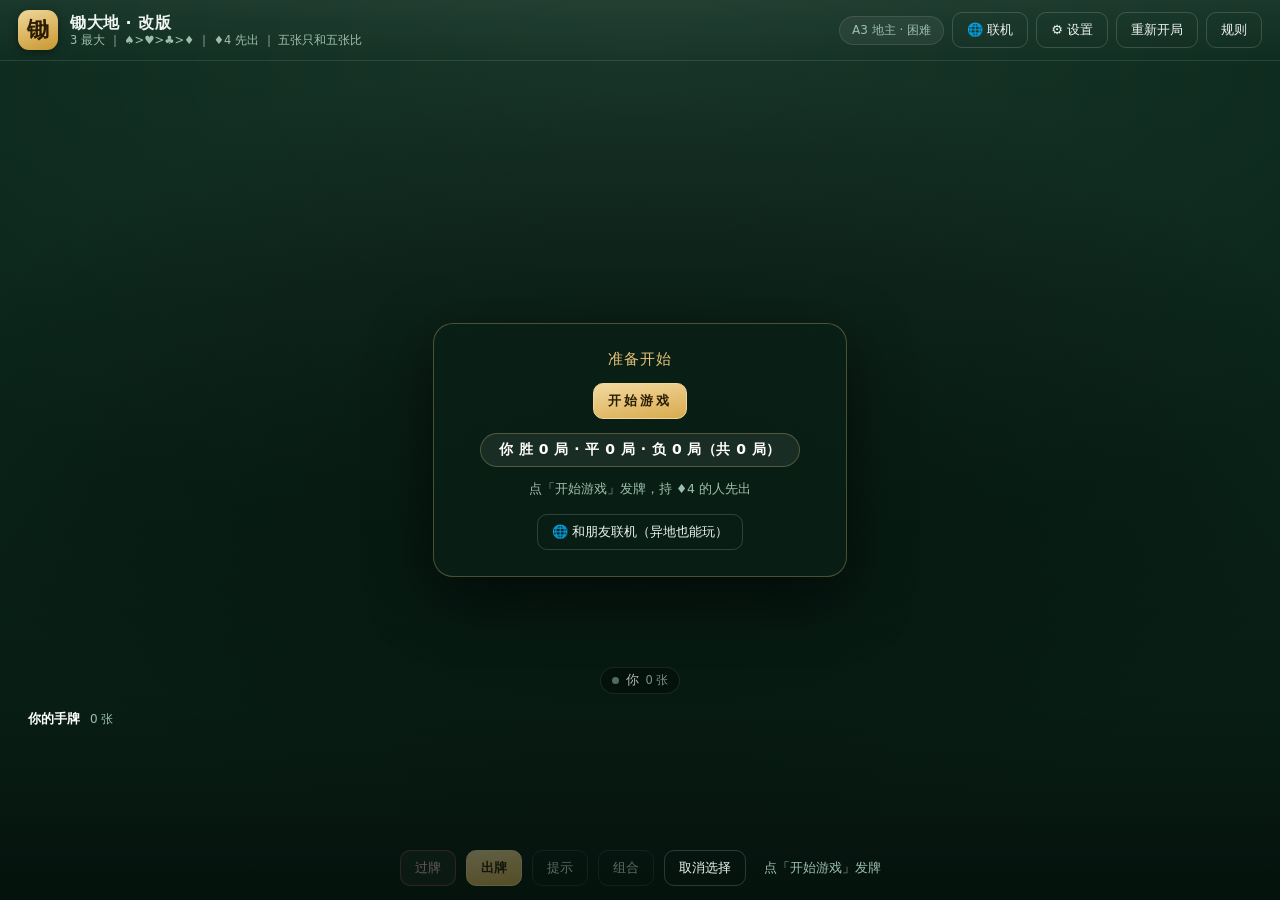
==== index.html @ 9de033ac "﻿Multiplayer: add TURN, honest progress, and real diagnostics Reported: joining fails even on the sa" ====
<!DOCTYPE html>
<html lang="zh-CN">
<head>
<meta charset="utf-8">
<meta name="viewport" content="width=device-width, initial-scale=1, viewport-fit=cover">
<title>锄大地 · 改版（3 最大）</title>
<link rel="stylesheet" href="styles.css?v=12">
</head>
<body>

<div class="app">

  <!-- 顶栏 -->
  <header class="topbar">
    <div class="brand">
      <span class="logo">锄</span>
      <div class="brand-txt">
        <strong>锄大地 · 改版</strong>
        <small>3 最大 ｜ ♠&gt;♥&gt;♣&gt;♦ ｜ ♦4 先出 ｜ 五张只和五张比</small>
      </div>
    </div>

    <div class="topbar-tools">
      <span class="tool-hint" id="setupSummary">4 人 · 普通</span>
      <span class="net-status" id="netStatus" hidden></span>
      <button id="btnNet" class="btn ghost">🌐 联机</button>
      <button id="btnSettings" class="btn ghost">⚙ 设置</button>
      <button id="btnNew" class="btn ghost"
              title="结束当前这局，回到开始界面（再点正中的「开始游戏」才发牌）">重新开局</button>
      <button id="btnRules" class="btn ghost">规则</button>
    </div>
  </header>

  <!-- 牌桌：无边框。对手坐四角，你在下方正中 -->
  <main class="table" id="table">

    <div class="seat-row">
      <!-- 三个对手，用几个显示几个 -->
      <section class="seat" id="seat-tl"></section>
      <section class="seat" id="seat-tr"></section>

      <!-- 中央出牌区 -->
      <div class="center" id="center">
        <div class="center-head">
          <span class="turn-tag" id="turnTag">—</span>
          <span class="round-tag" id="roundTag">第 1 墩</span>
        </div>
        <div class="center-cards" id="centerCards"></div>
        <div class="trick-log" id="trickLog" hidden></div>
      </div>

      <section class="seat" id="seat-bl"></section>
      <section class="seat" id="seat-br"></section>
    </div>

    <!-- 你的座位：下方正中 -->
    <section class="seat seat-me" id="seat-me">
      <div class="pname">
        <span class="dot"></span>
        <span>你</span>
        <span class="pc" id="myCountInline">13 张</span>
      </div>
      <div class="pinfo" id="mySeatInfo"></div>
    </section>

  </main>

  <!-- 我的区域 -->
  <footer class="me">
    <div class="me-head">
      <span class="me-name">你的手牌</span>
      <span class="me-count" id="myCount">13 张</span>
      <span class="badge" id="myBadge" hidden>报牌！</span>
      <span class="spacer"></span>
      <span class="tip" id="tip"></span>
    </div>

    <div class="hand" id="hand"></div>

    <div class="actions">
      <button id="btnPass" class="btn pass">过牌</button>
      <button id="btnPlay" class="btn primary" disabled>出牌</button>
      <button id="btnHint" class="btn ghost">提示</button>
      <button id="btnGroup" class="btn ghost"
              title="捡牌：把选中的牌一起挪到手牌最右边并取消选中（别人出牌时也能用）；没选牌时点一下恢复默认排序">组合</button>
      <button id="btnClear" class="btn ghost">取消选择</button>
      <span class="sel-info" id="selInfo">请选择要出的牌</span>
    </div>
  </footer>

  <!-- 未开局（刚进页面 / 上一局结束后）：正中间的「开始游戏」。
       只有点了它才会发牌 —— 不点就一直停在牌桌上，电脑也不会自己出牌。 -->
  <div class="start-screen" id="startScreen" hidden>
    <div class="start-box">
      <p class="start-title" id="startTitle">准备开始</p>
      <button id="btnStart" class="btn primary start-btn">开始游戏</button>
      <p class="start-record" id="startRecord">你 赢 0 局 · 输 0 局（共 0 局）</p>
      <p class="start-hint" id="startHint">点「开始游戏」发牌，持 ♦4 的人先出</p>
      <button id="btnNetEntry" class="btn ghost net-entry">🌐 和朋友联机（异地也能玩）</button>
    </div>
  </div>

</div>

<!-- 联机浮层：开房 / 加入 / 候场 -->
<div class="overlay" id="lobbyOverlay" hidden>
  <div class="dialog">
    <h2>和朋友联机</h2>
    <p class="lobby-lead">
      不需要服务器：开房的那台设备就是「房主」，其他人通过 WebRTC 直连它。<br>
      <b>不在同一个网络也能玩</b>——各自的手机连一下公共信令服务器完成牵线，
      之后牌局数据就在两台手机之间直接传。同一个 Wi-Fi 下只是更快一点。
    </p>

    <div class="lobby-name-row">
      <span class="lobby-label">你的昵称</span>
      <input id="nickInput" class="nick-input" maxlength="8" autocomplete="off"
             spellcheck="false" placeholder="牌友">
    </div>

    <div class="lobby-cols">
      <div class="lobby-col">
        <h3>开一个房</h3>
        <p class="lobby-note">你来当房主。房主也是玩家，不用额外挂一台设备。</p>
        <button id="btnHost" class="btn primary">开房</button>
      </div>
      <div class="lobby-col">
        <h3>加入房间</h3>
        <p class="lobby-note">输入房主给你的 4 位房间码。</p>
        <div class="lobby-join">
          <input id="joinCode" class="code-input" maxlength="4" inputmode="latin"
                 autocomplete="off" spellcheck="false" placeholder="ABCD">
          <button id="btnJoin" class="btn">加入</button>
        </div>
      </div>
    </div>

    <div class="lobby-room" id="lobbyRoom">
      <div class="lobby-code-row">
        <span class="lobby-label">房间码</span>
        <strong id="lobbyCode">—</strong>
        <button id="btnCopyLink" class="btn ghost small">复制邀请链接</button>
        <button id="btnLeave" class="btn ghost small">离开房间</button>
      </div>
      <input id="lobbyLink" class="link-input" readonly hidden>
      <p class="lobby-note" id="lobbyHint"></p>
      <div class="lobby-players" id="lobbyPlayers"></div>
      <div class="dialog-actions">
        <button id="btnLobbyStart" class="btn primary" hidden>开始游戏</button>
        <button id="btnLobbyClose" class="btn ghost">返回牌桌</button>
      </div>

      <!-- 连不上时的自救区：能看进度、能一键复制诊断发给别人 -->
      <details class="lobby-diag">
        <summary>连不上？看这里</summary>
        <p class="lobby-note">
          如果点了「加入」一直没反应，先看下面这段轨迹最后一行停在哪。
          另外可以打开 <a id="diagLink" href="diag.html" target="_blank">联机自检</a>
          跑一遍，它会检查信令、STUN、TURN 和局域网候选是否正常。
        </p>
        <p class="lobby-note">
          最常见的两种连不上：<br>
          ① <b>路由器开了 AP 隔离</b>（公共 Wi-Fi、酒店、部分 mesh 路由常见）——
             同一个 Wi-Fi 下设备之间也被禁止互通。换个热点或换网络。<br>
          ② <b>网络封了 UDP</b>（校园网 / 公司网）—— 已配 443/TCP 的 TURN 中继兜底，
             但若仍失败，换成手机流量试。
        </p>
        <div class="dialog-actions">
          <button id="btnCopyDiag" class="btn ghost small">复制诊断文本</button>
        </div>
        <pre id="netTraceBox" class="net-trace">（还没有联机记录）</pre>
      </details>
    </div>

    <div class="set-list lobby-config">
      <div class="set-row">
        <div class="set-label">
          <b>游戏人数</b>
          <small>座位数由房主决定。人没坐满时空位交给电脑；
                 3 人局 52 张按 17 张发、余下 1 张随机补给其中一人</small>
        </div>
        <div class="segmented" id="segMode">
          <button class="seg" data-value="3">3 人</button>
          <button class="seg" data-value="4">4 人</button>
        </div>
      </div>
    </div>
  </div>
</div>

<!-- 设置浮层 -->
<div class="overlay" id="settingsOverlay" hidden>
  <div class="dialog">
    <h2>设置</h2>
    <div class="set-list">

      <div class="set-row">
        <div class="set-label">
          <b>游戏人数</b>
          <small>3 人局：52 张按 17 张发，余下 1 张随机补给其中一人（18/17/17）；<br>
                 A3 地主：4 人局，持 ♠A 与 ♠3 者暗中一队（找朋友）</small>
        </div>
        <div class="segmented" id="segPlayers">
          <button class="seg" data-value="3">3 人</button>
          <button class="seg" data-value="4">4 人</button>
          <button class="seg" data-value="a3">A3 地主</button>
        </div>
      </div>

      <div class="set-row">
        <div class="set-label">
          <b>非 A3 打到末游</b>
          <small>仅对 3 人 / 4 人局生效（A3 地主不受影响）。打开后不再「头游即结束」，而是打到你的名次定下来：
                你<b>头游</b>＝胜；你<b>第 2 名</b>＝平局；有<b>两名其他人先出完</b>（你最好只能第 3 名）＝负</small>
        </div>
        <div class="segmented" id="segNonA3ToLast">
          <button class="seg" data-value="off">关</button>
          <button class="seg" data-value="on">开</button>
        </div>
      </div>

      <div class="set-row">
        <div class="set-label">
          <b>电脑难度</b>
          <small>简单=贪心；普通=记牌+手牌结构+该不该压；困难=ISMCTS 搜索（更强但更慢）</small>
        </div>
        <div class="segmented" id="segDifficulty">
          <button class="seg" data-value="easy">简单</button>
          <button class="seg" data-value="normal">普通</button>
          <button class="seg" data-value="hard">困难</button>
        </div>
      </div>

      <div class="set-row">
        <div class="set-label">
          <b>电脑思考速度</b>
          <small>每步目标时长：慢 1200 / 普通 800 / 快 400 ms。先算再补时，算得慢就不再等</small>
        </div>
        <div class="segmented" id="segSpeed">
          <button class="seg" data-value="slow">慢</button>
          <button class="seg" data-value="normal">普通</button>
          <button class="seg" data-value="fast">快</button>
        </div>
      </div>

      <div class="set-row">
        <div class="set-label">
          <b>标注不能出的牌</b>
          <small>默认关闭：手牌不做任何提示。<b>选牌不设限</b>——想出哪几张就选哪几张，
                点「出牌」时才判断合法性，不合法会在底部弹红色警告说明原因。<br>
                打开后，当前不参与任何可出牌型的牌会被灰色蒙层压暗。这只是视觉提示，
                压暗的牌照样能选、能出（牌面本身始终不透明）</small>
        </div>
        <div class="segmented" id="segDimUnplayable">
          <button class="seg" data-value="off">不提示</button>
          <button class="seg" data-value="on">灰显</button>
        </div>
      </div>

      <div class="set-row">
        <div class="set-label">
          <b>音效</b>
          <small>选牌、出牌、轮到你了、报牌、胜负都有提示音。<br>
                音效用 Web Audio 实时合成，不加载任何音频文件</small>
        </div>
        <div class="segmented" id="segSound">
          <button class="seg" data-value="off">关</button>
          <button class="seg" data-value="low">轻</button>
          <button class="seg" data-value="normal">正常</button>
          <button class="seg" data-value="high">响</button>
        </div>
      </div>

    </div>

    <p class="set-note">改动「游戏人数」会结束当前这局并回到开始界面（不自动发牌，要自己点正中的「开始游戏」）；
      「以当前设置重新开局」同理，也是回到开始界面而不是直接开牌。其他设置立即生效，不会中断当前牌局。</p>

    <div class="dialog-actions">
      <button id="btnApplyNew" class="btn ghost">以当前设置重新开局</button>
      <button id="btnCloseSettings" class="btn primary">完成</button>
    </div>
  </div>
</div>

<!-- 结算浮层 -->
<div class="overlay" id="overlay" hidden>
  <div class="dialog">
    <h2 id="resultTitle">本局结束</h2>
    <div id="resultBody" class="result-body"></div>
    <div class="dialog-actions">
      <button id="btnAgain" class="btn primary">回到牌桌</button>
    </div>
  </div>
</div>

<!-- 规则浮层 -->
<div class="overlay" id="rulesOverlay" hidden>
  <div class="dialog wide">
    <h2>改版规则</h2>
    <div class="rules-body">
      <h3>点数大小</h3>
      <p class="rank-line">3 &gt; 2 &gt; A &gt; K &gt; Q &gt; J &gt; 10 &gt; 9 &gt; 8 &gt; 7 &gt; 6 &gt; 5 &gt; 4</p>
      <h3>花色大小</h3>
      <p class="rank-line">♠ 黑桃 &gt; ♥ 红桃 &gt; ♣ 梅花 &gt; ♦ 方块</p>
      <p>点数相同时比花色，所以 <b>♦4 是全场最小的牌</b>。</p>
      <h3>先出</h3>
      <p>持有 <b>♦4</b> 的人先出牌，且<b>本局第一手必须包含 ♦4</b>（可以是单张、对子、三条或五张牌型里带它）。</p>
      <h3>牌型</h3>
      <ul>
        <li><b>单张</b>、<b>对子</b>、<b>三条</b></li>
        <li><b>五张牌型</b>：同花顺 &gt; 四条 &gt; 葫芦 &gt; 同花 &gt; 顺子</li>
        <li>四条指「四张同点 + 任意 1 张」（<b>四带一</b>），共五张；它<b>压得过葫芦</b>（三张同点 + 一对，即<b>三带二</b>），
            四条带哪张脚牌都一样大</li>
        <li><b>只能同张数互比</b>：五张牌型只能和五张比较。<br>
            别人打三张，你不能用「三带二」之类的五张去压；单张、对子、三条也各自只和同张数比。</li>
        <li>五张之中先比牌型级别，级别相同再比牌力；牌力也相同（比如双方都是 5-6-7-8-9）时，<b>比最大牌的花色</b>。</li>
      </ul>
      <h3>顺子</h3>
      <p>按线性序列 <b>2 3 4 5 6 7 8 9 10 J Q K A</b> 取连续五张：</p>
      <ul>
        <li><b>最大顺子：10-J-Q-K-A</b></li>
        <li><b>最小顺子：A-2-3-4-5</b>（特例）</li>
        <li>没有绕圈组合，所以 <code>J-Q-K-A-2</code>、<code>Q-K-A-2-3</code> 都不算顺子</li>
        <li>同花顺同理。</li>
      </ul>
      <h3>出牌流程</h3>
      <p>轮流出牌，压不过或不想出可以过牌。其余三家都过牌后，最后出牌的人重新领出任意牌型。先出完手牌者获胜。</p>
      <p><b>选牌不设限</b>：手牌想出哪几张就选哪几张（暂时出不掉的也能选），
        点 <b>出牌</b> 时才判断合不合法，不合法会在底部弹红色警告说明原因。</p>
      <p>选牌可以<b>单击</b>，也可以<b>按住鼠标左键在牌上划过去</b>一次选一串：
        从没选中的牌开始划 = 划过的全选中；从已选中的牌开始划 = 划过的全取消。</p>
      <h3>捡牌（组合）</h3>
      <p>选中几张牌后点 <b>组合</b>，这几张牌会一起挪到<b>手牌最右边</b>，其余牌保持原来的大小顺序，
        同时<b>自动取消选中</b>（捡过去的牌会自己降下去），方便把打算留着的牌拎出来看。</p>
      <p><b>别人出牌的时候也能选牌、用 组合</b>，只是这期间 出牌 / 过牌 / 提示 是禁用的。</p>
      <p><b>没选牌时点 组合 = 恢复默认排序</b>；开新一局会自动恢复默认排序。</p>
      <h3>战绩（只记输赢局数）</h3>
      <p>经典玩法：每局<b>头游赢 1 局</b>，其余各家各<b>输 1 局</b>；A3 地主按下面规则记<b>胜 / 平 / 负</b>。</p>
      <p>开启设置里的「<b>非 A3 打到末游</b>」后：3 人 / 4 人局不再「头游即结束」，而是接着打到你的名次定下来——你<b>头游</b>＝胜，你<b>第 2 名</b>＝平，其余＝负（已有两名其他人先出完、你最好只能第 3 名时即判负收场）。此设置对 A3 地主无效。</p>
      <h3>A3 地主（找朋友）</h3>
      <ul>
        <li>仅 4 人局。发牌后，持 <b>♠A</b> 与持 <b>♠3</b> 的两人<b>暗中成一队</b>（地主队），另外两家为农民队。</li>
        <li><b>身份保密</b>：开局谁也不知道队友是谁；谁先亮出自己那张（♠A 或 ♠3），全场就知道<b>出牌人是地主队</b>，
            而握着另一张的人自然认出队友；两张都亮出后，地主队就全公开了。</li>
        <li><b>不因「头游」就结束，但胜负一定就收</b>：出完的人按先后排名次；只要<b>前两名同属一队</b>、或<b>独地主本人出完</b>（名次已定），当场结算；否则继续打，直到只剩最后一名（末游）。没打完的按剩余张数从少到多补名次。</li>
        <li>按<b>名次之和</b>判胜负：<b>≤4 胜、=5 平、≥6 负</b>（两队各自看自家两人的名次之和）。</li>
        <li>若 <b>一人独拿 ♠A♠3</b>：他第 1 名胜、第 2 名平、第 3/4 名负，其余三家为反方。</li>
        <li>电脑<b>会配合队友</b>（不顶队友、喂单张、抢回领出权后再喂），且只凭公开信息判断队友，<b>不会偷看</b>身份。</li>
      </ul>
      <p>开始界面（正中的「开始游戏」按钮下面）随时能看到你自己的输赢局数；
        每局结束的结算表只列各家<b>名次 / 剩余张数 / 剩余的具体牌</b>，下面一行是你的累计输赢局数。</p>
      <p>战绩只保存在本次打开页面期间——刷新或关掉页面就重新从 0 开始算。</p>
      <h3>联机（和朋友一起玩）</h3>
      <ul>
        <li>点顶栏或开始界面的 <b>🌐 联机</b>：一个人「开房」拿到 4 位房间码，其他人输房间码加入。</li>
        <li><b>不需要服务器</b>：开房的那台设备既是玩家也是「房主」，其他人通过 WebRTC 直连它。
            <b>异地也能玩</b>，不必在同一个 Wi-Fi 下。</li>
        <li>房主负责发牌、校验每个人的出牌、以及<b>替没坐满的座位打电脑</b>。</li>
        <li><b>看不见别人的牌</b>：服务端只把「你自己的手牌 + 公开信息」发给你。
            就算开浏览器的开发者工具，也只能看到自己那 13 张。</li>
        <li>A3 地主的暗队身份同样保密：谁捏着 ♠A / ♠3，只有亮牌那一刻才会公开。</li>
        <li>房间没坐满也能开：空座位由电脑补上；掉了线的人，房主会先替他打，重连回来接着玩。</li>
        <li>房主把页面关掉，这一局就结束了。</li>
      </ul>
    </div>
    <div class="dialog-actions">
      <button id="btnCloseRules" class="btn primary">知道了</button>
    </div>
  </div>
</div>

<!-- 手机竖屏提示：竖着拿时盖住牌桌，提示横屏（纯 CSS 控制显隐，见 styles.css）。
     能锁方向的浏览器（Android）会显示「全屏并横屏」按钮，一键锁成横屏。 -->
<div id="rotateHint" class="rotate-hint" aria-hidden="true">
  <div class="rotate-box">
    <div class="rotate-icon">📱</div>
    <strong>请横屏使用</strong>
    <span>把手机横过来，牌桌看得更清楚</span>
    <button id="rotateBtn" class="btn primary" hidden>全屏并横屏</button>
  </div>
</div>

<!-- 联机依赖：PeerJS（已 vendor 到本地，不依赖 CDN） -->
<script src="vendor/peerjs.min.js?v=12"></script>

<script src="js/cards.js?v=12"></script>
<script src="js/game.js?v=12"></script>
<script src="js/determinize.js?v=12"></script>
<script src="js/endgame.js?v=12"></script>
<script src="js/mcts.js?v=12"></script>
<script src="js/ai.js?v=12"></script>
<script src="js/sound.js?v=12"></script>
<!-- 联机三层：裁剪视图 → 传输 → 权威房间。必须在 ui.js 之前加载 -->
<script src="js/protocol.js?v=12"></script>
<script src="js/net.js?v=12"></script>
<script src="js/room.js?v=12"></script>
<script src="js/ui.js?v=12"></script>
<script src="js/orientation.js?v=12"></script>
</body>
</html>
---- styles.css ----
/* ============================================================
   锄大地 · 改版（3 最大） —— 样式
   ============================================================ */

:root {
  --felt: #17553a;
  --felt-dark: #0c3323;
  --felt-light: #1e6a49;
  --gold: #e8c37a;
  --ink: #10241c;
  --card-w: 66px;
  --card-h: 94px;
  --radius: 14px;
  --danger: #e05b5b;
  --ok: #47c07a;
}

* { box-sizing: border-box; }

html, body {
  margin: 0;
  height: 100%;
  overflow: hidden;
  font-family: "Segoe UI", "Microsoft YaHei", "PingFang SC", system-ui, sans-serif;
  color: #eef4f0;
  background: #071a12;
  -webkit-font-smoothing: antialiased;
}

.app {
  height: 100%;
  display: grid;
  grid-template-rows: auto minmax(0, 1fr) auto;
  position: relative;      /* 「开始游戏」浮层按整个页面居中 */
  background:
    radial-gradient(120% 90% at 50% 8%, rgba(255, 255, 255, .06), transparent 60%),
    linear-gradient(180deg, #0b2a1d 0%, #071a12 100%);
}

/* ---------------- 未开局：正中的「开始游戏」 ----------------
   刚进页面 / 上一局结束后都会回到这个状态：牌桌清空，
   只有正中间这一个按钮。点了它才发牌，不点就一直等着。 */
.start-screen {
  position: absolute;
  inset: 0;
  z-index: 60;
  display: grid;
  place-items: center;
  pointer-events: none;     /* 只让按钮可点，顶栏按钮照样能按 */
  background: radial-gradient(55% 45% at 50% 50%, rgba(3, 12, 8, .55), rgba(3, 12, 8, .18) 70%, transparent);
}
.start-screen[hidden] { display: none; }
.start-box {
  pointer-events: auto;
  display: flex;
  flex-direction: column;
  align-items: center;
  gap: 14px;
  padding: 26px 46px;
  border-radius: 20px;
  text-align: center;
  background: rgba(9, 33, 23, .78);
  border: 1px solid rgba(232, 195, 122, .3);
  box-shadow: 0 20px 60px rgba(0, 0, 0, .55);
}
.start-title { margin: 0; font-size: 15px; color: var(--gold); letter-spacing: 1px; }
.start-btn {
  font-size: 19px;
  font-weight: 800;
  letter-spacing: 3px;
  padding: 15px 46px;
  border-radius: 14px;
}
.start-hint { margin: 0; font-size: 12.5px; color: #9dbfae; }
/* 按钮下面那行：我的累计输赢局数 */
.start-record {
  margin: 0;
  font-size: 14px;
  font-weight: 700;
  color: #fff;
  letter-spacing: .5px;
  background: rgba(255, 255, 255, .07);
  border: 1px solid rgba(232, 195, 122, .28);
  border-radius: 999px;
  padding: 7px 18px;
}

/* 未开局时中央只留「开始游戏」：轮次标签 / 出牌区 / 说明文字都收起来，
   免得和正中的开始框挤在一起（占位保留，开局时不会跳） */
.center.idle .center-head,
.center.idle .center-cards,
.center.idle .trick-log { visibility: hidden; }

/* ---------------- 顶栏 ---------------- */
.topbar {
  display: flex;
  align-items: center;
  justify-content: space-between;
  gap: 12px;
  padding: 10px 18px;
  background: linear-gradient(180deg, rgba(255, 255, 255, .05), transparent);
  border-bottom: 1px solid rgba(255, 255, 255, .07);
}

.brand { display: flex; align-items: center; gap: 12px; }

.logo {
  width: 40px; height: 40px;
  display: grid; place-items: center;
  border-radius: 11px;
  background: linear-gradient(160deg, #f0d79b, #c9982f);
  color: #2a1c00;
  font-weight: 800;
  font-size: 22px;
  box-shadow: 0 3px 10px rgba(0, 0, 0, .35);
}

.brand-txt { display: flex; flex-direction: column; line-height: 1.25; }
.brand-txt strong { font-size: 16px; letter-spacing: .5px; }
.brand-txt small { color: #9dbfae; font-size: 11.5px; }

.topbar-tools { display: flex; align-items: center; gap: 8px; }

.tool-hint {
  font-size: 12px;
  color: #9dbfae;
  background: rgba(255, 255, 255, .06);
  border: 1px solid rgba(255, 255, 255, .1);
  border-radius: 999px;
  padding: 5px 12px;
  white-space: nowrap;
}

.tool {
  font-size: 12px;
  color: #9dbfae;
  display: flex; align-items: center; gap: 6px;
}

.tool select {
  background: rgba(255, 255, 255, .08);
  color: #eef4f0;
  border: 1px solid rgba(255, 255, 255, .14);
  border-radius: 8px;
  padding: 5px 8px;
  font-size: 12.5px;
  outline: none;
}

.btn {
  border: 1px solid rgba(255, 255, 255, .16);
  background: rgba(255, 255, 255, .07);
  color: #eef4f0;
  border-radius: 10px;
  padding: 8px 14px;
  font-size: 13px;
  cursor: pointer;
  transition: .15s;
  font-family: inherit;
}
.btn:hover:not(:disabled) { background: rgba(255, 255, 255, .14); transform: translateY(-1px); }
.btn:disabled { opacity: .38; cursor: not-allowed; }
.btn.primary {
  background: linear-gradient(170deg, #f3d99f, #d8ab4e);
  border-color: #f0d79b;
  color: #2a1c00;
  font-weight: 700;
}
.btn.pass { border-color: rgba(224, 91, 91, .5); color: #ffc9c9; }
.btn.ghost { background: transparent; }

/* ---------------- 牌桌 ----------------
   没有边框和底色，直接铺在页面渐变上。
   四个角是座位，中央是出牌区，你在下方正中：
      左上       中央出牌区       右上
      左下                      右下
                  你（下方正中）                                              */
.table {
  position: relative;
  margin: 10px 20px 4px;
  display: flex;
  flex-direction: column;
  gap: 6px;
  min-height: 0;
}
.seat-row {
  display: grid;
  grid-template-columns: minmax(150px, 1fr) minmax(0, 1.5fr) minmax(150px, 1fr);
  grid-template-rows: minmax(0, 1fr) minmax(0, 1fr);
  gap: 10px 18px;
  flex: 1;
  min-height: 0;
}

/* ---------------- 座位 ---------------- */
.seat {
  display: flex;
  flex-direction: column;
  gap: 6px;
  min-width: 0;
}
/* 四个角 */
#seat-tl { grid-area: 1 / 1 / 2 / 2; align-items: flex-start; }
#seat-tr { grid-area: 1 / 3 / 2 / 4; align-items: flex-end; }
#seat-bl { grid-area: 2 / 1 / 3 / 2; align-items: flex-start; justify-content: flex-end; }
#seat-br { grid-area: 2 / 3 / 3 / 4; align-items: flex-end; justify-content: flex-end; }
/* 你：桌子下方正中 */
.seat-me {
  align-items: center;
  justify-content: center;
  flex: 0 0 auto;
  padding-bottom: 2px;
}

.pname {
  display: flex; align-items: center; gap: 7px;
  background: rgba(0, 0, 0, .34);
  border: 1px solid rgba(255, 255, 255, .12);
  border-radius: 999px;
  padding: 4px 11px;
  font-size: 12.5px;
  white-space: nowrap;
}
.pname.active {
  border-color: var(--gold);
  box-shadow: 0 0 0 2px rgba(232, 195, 122, .25), 0 0 16px rgba(232, 195, 122, .35);
  background: rgba(232, 195, 122, .16);
}
.pname .pc { color: #9dbfae; font-size: 11.5px; }
.pname .dot { width: 7px; height: 7px; border-radius: 50%; background: #6d8a7c; }
.pname.active .dot { background: var(--ok); box-shadow: 0 0 8px var(--ok); }

.pinfo { font-size: 11px; color: #9dbfae; display: flex; gap: 8px; align-items: center; }
.pinfo .rank1 { color: var(--gold); font-weight: 700; }
/* 过牌时座位上的醒目小标签 */
.passed-badge {
  font-size: 11.5px;
  font-weight: 700;
  color: #f0dcae;
  background: rgba(232, 195, 122, .18);
  border: 1px dashed rgba(232, 195, 122, .6);
  border-radius: 6px;
  padding: 3px 10px;
}

/* 对手出牌 */
.pcards { display: flex; gap: 3px; min-height: 46px; flex-wrap: wrap; }

/* 牌背 */
.back {
  width: 32px; height: 46px;
  border-radius: 5px;
  background:
    repeating-linear-gradient(45deg, #2f5f8a 0 4px, #24486a 4px 8px);
  border: 1.5px solid #cfe0ee;
  box-shadow: 0 2px 6px rgba(0, 0, 0, .4);
  display: grid; place-items: center;
  font-size: 10px;
  color: rgba(255, 255, 255, .5);
}
.pile { display: flex; }
.pile .back { margin-left: -20px; }   /* 牌背按真实张数排，叠得更紧一点 */
.pile .back:first-child { margin-left: 0; }

/* ---------------- 中央出牌区 ---------------- */
.center {
  grid-area: 2 / 2 / 3 / 3;
  display: flex;
  flex-direction: column;
  align-items: center;
  justify-content: center;
  gap: 12px;
  text-align: center;
  min-width: 0;
  padding: 4px;
}

.center-head { display: flex; align-items: center; gap: 10px; }
.turn-tag {
  font-size: 13px;
  padding: 4px 14px;
  border-radius: 999px;
  background: rgba(0, 0, 0, .4);
  border: 1px solid rgba(232, 195, 122, .35);
  color: var(--gold);
}
.round-tag { font-size: 11.5px; color: #9dbfae; }

.center-cards { display: flex; gap: 8px; min-height: calc(var(--card-h) + 6px); align-items: center; justify-content: center; flex-wrap: wrap; }
/* 出牌区（桌面中央打出的牌）：鼠标移上去只把牌向上竖起来一点。
   这里刻意不设 z-index —— 抬起的牌不会盖住右边的牌，
   右边的牌仍然按正常顺序叠在上面。 */
.center-cards .card { transition: transform .13s ease; }
.center-cards .card:hover { transform: translateY(-8px); }
/* 中央「本轮出牌记录」：只留最近一圈（每人各一次），谁出了什么 / 谁过牌做成小标签。
   过牌单独高亮——别人过牌很快时，轮回到你也能一眼看清刚才谁过了。 */
.trick-log { width: 100%; max-width: 560px; }
.trick-log[hidden] { display: none; }
.tl-inner {
  display: flex; flex-wrap: wrap; gap: 5px 6px;
  align-items: center; justify-content: center;
  font-size: 11.5px; line-height: 1.4;
}
.tl-label { color: #7fa793; font-size: 11px; margin-right: 2px; }
.tl-chip {
  display: inline-flex; align-items: center; gap: 4px;
  padding: 2px 8px; border-radius: 999px;
  background: rgba(0, 0, 0, .34);
  border: 1px solid rgba(255, 255, 255, .09);
  color: #cfe3d8; white-space: nowrap;
}
.tl-chip .tl-who { color: #9dbfae; }
.tl-chip .tl-act { font-weight: 700; }
.tl-chip .tl-cards { color: #eef4f1; letter-spacing: .3px; }
/* 过牌：整条高亮，扫一眼就知道谁过了 */
.tl-chip.tl-pass {
  background: rgba(232, 195, 122, .18);
  border-color: rgba(232, 195, 122, .6);
}
.tl-chip.tl-pass .tl-who { color: #f0dcae; }
.tl-chip.tl-pass .tl-act { color: var(--gold); }
/* 最新出现的一条：淡入 + 轻微弹一下 */
.tl-chip.tl-new { animation: tlIn .3s ease both; }
@keyframes tlIn {
  from { opacity: 0; transform: translateY(5px) scale(.95); }
  to { opacity: 1; transform: none; }
}

/* ---------------- 扑克牌 ----------------
   牌面只在左上角一处显示：点数在上、花色在下。
   没有居中水印，也没有右下角旋转角标。 */
.card {
  position: relative;
  width: var(--card-w);
  height: var(--card-h);
  border-radius: 8px;
  background: linear-gradient(170deg, #ffffff, #eef1f4);
  border: 1px solid #c8d0d8;
  box-shadow: 0 3px 10px rgba(0, 0, 0, .35);
  color: #1c2b36;
  display: flex;
  flex-direction: column;
  padding: 4px 5px;
  user-select: none;
  flex: 0 0 auto;
}
.card .corner {
  display: flex;
  flex-direction: column;
  align-items: center;
  align-self: flex-start;
  line-height: 1;
  font-weight: 800;
}
.card .corner .r { font-size: 22px; letter-spacing: -.5px; }
.card .corner .s { font-size: 17px; margin-top: 2px; }
.card.red { color: #c0392b; }
.card.black { color: #1c2b36; }

/* 牌面一律不透明。默认完全不给提示；
   只有设置里打开「标注不能出的牌」时（.dim-on），才给不能出的牌加灰色蒙层 */
.card::before {
  content: '';
  position: absolute;
  inset: 0;
  border-radius: inherit;
  background: transparent;
  pointer-events: none;
  transition: background .12s;
}
.hand.dim-on .card.unplayable::before { background: rgba(28, 43, 54, .22); }
/* 轮到我但没有任何能压过的牌（只能过牌）：整把牌一律压暗，与设置无关 */
.hand.dim-all .card::before { background: rgba(28, 43, 54, .22); }

.card.mini {
  --card-w: 40px; --card-h: 57px;
  border-radius: 6px; padding: 3px 4px;
}
.card.mini .corner .r { font-size: 15px; }
.card.mini .corner .s { font-size: 13px; margin-top: 1px; }

/* 我的手牌 */
.hand {
  display: flex;
  justify-content: center;
  align-items: flex-end;
  min-height: calc(var(--card-h) + 18px);
  padding: 6px 10px 0;
  gap: 0;
  touch-action: none;      /* 手牌区自己处理触摸（划选），不让浏览器滚动/缩放抢走 */
}
.hand .card {
  margin-left: -22px;
  cursor: pointer;
  transition: transform .13s ease, box-shadow .13s ease;
}
.hand .card:first-child { margin-left: 0; }
/* 悬停 / 选中都只把这张牌向上抬起来，一律不动叠放层级。
   手牌是 margin-left:-22px 叠着摆的：谁一旦带上 z-index，就会盖住
   右邻那张牌的牌面（左上角的点数花色）。抬起的牌保持在右邻下面，
   所以永远不会挡住右边的牌。
   .sel（选中）抬得更高 + 金色描边，同样不带 z-index。 */
.hand .card:hover { transform: translateY(-8px); }
.hand .card.sel {
  transform: translateY(-20px);
  box-shadow: 0 0 0 2px var(--gold), 0 10px 22px rgba(0, 0, 0, .45);
}
/* 又悬停又选中时，按选中的高度站住，不要掉回悬停的 8px */
.hand .card.sel:hover { transform: translateY(-20px); }
/* 选中的牌始终清晰 */
.hand .card.sel::before { background: transparent; }

/* ---------------- 我的区域 ---------------- */
.me {
  background: linear-gradient(180deg, transparent, rgba(0, 0, 0, .3));
  padding: 4px 22px 14px;
}
.me-head {
  display: flex; align-items: center; gap: 10px;
  font-size: 13px; color: #cfe3d8;
  padding: 0 6px 2px;
}
.me-name { font-weight: 700; color: #fff; }
.me-count { color: #9dbfae; font-size: 12px; }
.spacer { flex: 1; }
.badge {
  background: var(--danger); color: #fff; font-size: 11px;
  padding: 2px 8px; border-radius: 999px; font-weight: 700;
  animation: pulse 1.1s infinite;
}
@keyframes pulse { 50% { opacity: .55; } }

.tip { font-size: 12.5px; color: var(--gold); text-align: right; }
.tip.err { color: #ff9d9d; }
.tip.ok { color: var(--ok); }

.actions {
  display: flex; align-items: center; justify-content: center;
  gap: 10px; padding-top: 8px;
  flex-wrap: wrap;              /* 按钮变多了，窄屏下允许换行 */
}
.sel-info { font-size: 12.5px; color: #9dbfae; margin-left: 8px; }
.sel-info.err { color: #ff9d9d; }
.sel-info.ok { color: var(--ok); }

/* ---------------- 浮层 ---------------- */
.overlay {
  position: fixed; inset: 0; z-index: 100;
  background: rgba(3, 12, 8, .72);
  backdrop-filter: blur(3px);
  display: grid; place-items: center;
  padding: 20px;
}
.overlay[hidden] { display: none; }

.dialog {
  width: min(560px, 100%);
  max-height: 86vh;
  overflow: auto;
  background: linear-gradient(180deg, #123a29, #0b2519);
  border: 1px solid rgba(232, 195, 122, .35);
  border-radius: 18px;
  box-shadow: 0 24px 70px rgba(0, 0, 0, .6);
  padding: 22px 24px;
}
.dialog.wide { width: min(680px, 100%); }
.dialog h2 { margin: 0 0 14px; font-size: 20px; color: var(--gold); }
.dialog-actions { display: flex; justify-content: flex-end; gap: 10px; margin-top: 18px; }

/* 设置 / 规则面板：内容超出时仍可滚动，但不显示滚动条 */
#settingsOverlay .dialog,
#rulesOverlay .dialog {
  scrollbar-width: none;        /* Firefox */
  -ms-overflow-style: none;     /* 旧版 Edge / IE */
}
#settingsOverlay .dialog::-webkit-scrollbar,
#rulesOverlay .dialog::-webkit-scrollbar { width: 0; height: 0; display: none; }  /* Chrome / Safari / Edge */

.result-body { font-size: 13.5px; }

/* ---------------- 设置面板 ---------------- */
.set-list { display: flex; flex-direction: column; gap: 4px; }

.set-row {
  display: flex;
  align-items: center;
  justify-content: space-between;
  gap: 16px;
  padding: 13px 2px;
  border-bottom: 1px solid rgba(255, 255, 255, .08);
}
.set-row:last-child { border-bottom: none; }

.set-label { display: flex; flex-direction: column; gap: 3px; min-width: 0; }
.set-label b { font-size: 13.5px; color: #fff; font-weight: 600; }
.set-label small { font-size: 11.5px; color: #9dbfae; line-height: 1.5; }

.segmented {
  display: inline-flex;
  flex: 0 0 auto;
  background: rgba(0, 0, 0, .3);
  border: 1px solid rgba(255, 255, 255, .13);
  border-radius: 10px;
  padding: 3px;
  gap: 3px;
}
.seg {
  border: none;
  background: transparent;
  color: #b7d2c4;
  font-family: inherit;
  font-size: 12.5px;
  padding: 7px 15px;
  border-radius: 7px;
  cursor: pointer;
  transition: .14s;
  white-space: nowrap;
}
.seg:hover { color: #fff; background: rgba(255, 255, 255, .07); }
.seg.active {
  background: linear-gradient(170deg, #f3d99f, #d8ab4e);
  color: #2a1c00;
  font-weight: 700;
}

.set-note {
  font-size: 12px;
  color: #9dbfae;
  margin: 14px 0 0;
  line-height: 1.6;
}
.result-table { width: 100%; border-collapse: collapse; margin-top: 6px; }
/* 表头和内容一律左对齐 */
.result-table th, .result-table td { padding: 7px 8px; text-align: left; border-bottom: 1px solid rgba(255, 255, 255, .08); }
.result-table th { color: #9dbfae; font-weight: 500; font-size: 12px; }
.result-table tr.win td { color: var(--gold); font-weight: 700; }
.rest-cards { font-size: 11px; color: #9dbfae; }

.rules-body { font-size: 13.5px; line-height: 1.75; color: #dbe9e1; }
.rules-body h3 { margin: 16px 0 4px; font-size: 14px; color: var(--gold); }
.rules-body p { margin: 4px 0; }
.rules-body ul { margin: 4px 0; padding-left: 20px; }
.rules-body code { background: rgba(255, 255, 255, .09); padding: 1px 6px; border-radius: 5px; font-size: 12.5px; }
.rules-body b { color: #fff; }
.rank-line { color: var(--gold); font-weight: 700; letter-spacing: .3px; }

/* 小屏适配（按视口宽度收窄；与下方横屏矮屏适配叠加时以后者为准） */
@media (max-width: 1080px) {
  :root { --card-w: 56px; --card-h: 80px; }
  .seat-row { grid-template-columns: minmax(110px, 1fr) minmax(0, 1.4fr) minmax(110px, 1fr); gap: 8px 10px; }
  .pile .back { margin-left: -22px; }   /* 屏幕变窄，牌背叠更紧，整手牌也放得下 */
}
@media (max-width: 820px) {
  .table { margin: 6px 8px; }
  .seat-row { grid-template-columns: minmax(80px, 1fr) minmax(0, 1.3fr) minmax(80px, 1fr); }
  .hand .card { margin-left: -28px; }
  .card.mini { --card-w: 30px; --card-h: 43px; }
  /* 牌背改成按真实剩余张数显示，小屏缩小 + 叠更紧，免得占太宽 */
  .back { width: 28px; height: 40px; }
  .pile .back { margin-left: -19px; }
}

/* ============================================================
 * A3 地主（找朋友）：座位上的「地主」标记 + 结算里的队伍信息
 * ============================================================ */
.pinfo .landlord { color: #ffcf5c; font-weight: 700; }
.pinfo .landlord::before { content: "♠"; font-size: 10px; margin-right: 2px; }

.result-table td.team-cell { color: #9dbfae; white-space: nowrap; }
.result-table tr.win td.team-cell { color: var(--gold); font-weight: 700; }

.ll-teams { color: #cfe8dc; font-size: 13px; margin: 8px 0 2px; }

/* ============================================================
 * 手机竖屏：「请横屏」提示层
 * 竖着拿手机时盖住牌桌，提示横屏；横过来自动消失（纯 CSS 控制）。
 * 只对「触摸设备 + 竖屏 + 窄屏」生效，桌面/平板不受影响。
 * ============================================================ */
.rotate-hint {
  display: none;
  position: fixed;
  inset: 0;
  z-index: 9999;
  place-items: center;
  text-align: center;
  padding: 24px;
  color: #eef4f0;
  background: radial-gradient(60% 50% at 50% 45%, #0e3524, #071a12 82%);
}
@media (orientation: portrait) and (pointer: coarse) and (max-width: 900px) {
  .rotate-hint { display: grid; }
}
.rotate-box { display: flex; flex-direction: column; align-items: center; gap: 10px; }
.rotate-box strong { font-size: 20px; letter-spacing: .5px; }
.rotate-box span { color: #9dbfae; font-size: 14px; }
.rotate-icon {
  font-size: 64px;
  line-height: 1;
  transform-origin: 50% 50%;
  animation: rotateHint 1.8s ease-in-out infinite;
}
@keyframes rotateHint {
  0%, 30% { transform: rotate(0deg); }
  70%, 100% { transform: rotate(90deg); }
}
.rotate-box .btn { margin-top: 8px; }

/* ============================================================
 * 手机横屏（又宽又矮，例如 2700×1224 → CSS 约 800×360）
 *
 * 这类屏幕横向很宽、竖向很矮。桌面那套行高会把座位、出牌区压到互相叠压。
 * 这里把所有「竖向尺寸」都改成按视口高度 vh 计算（字号保持 px，保证可读），
 * 横向留白收窄。用 vh 的关键好处：即使手机浏览器对页面做了缩放，
 * vh 会跟着实际视口一起变，布局始终按同比例铺满、不会错位。
 * 只在「横屏 + 宽高比 ≥ 3:2 + 矮视口」生效，桌面/平板不受影响。
 * ============================================================ */
@media (orientation: landscape) and (min-aspect-ratio: 3/2) and (max-height: 560px) {
  :root {
    --card-h: 15vh;
    --card-w: 10.5vh;   /* ≈ 牌高的 0.7，对应 66:94 */
    --radius: 8px;
  }

  /* 顶栏压扁 */
  .topbar { padding: 4px 10px; gap: 8px; }
  .logo { width: 26px; height: 26px; font-size: 15px; border-radius: 8px; }
  .brand { gap: 8px; }
  .brand-txt strong { font-size: 12.5px; }
  .brand-txt small { display: none; }          /* 副标题太占地方 */
  .topbar-tools { gap: 6px; }
  .tool-hint { padding: 3px 9px; font-size: 11px; }
  .btn { padding: 4px 9px; font-size: 12px; border-radius: 8px; }

  /* 牌桌留白收窄 */
  .table { margin: 4px 10px 2px; gap: 4px; }
  .seat-row {
    grid-template-columns: minmax(110px, 1fr) minmax(0, 1.4fr) minmax(110px, 1fr);
    gap: 6px 12px;
  }
  /* 中央出牌区跨两行：竖向可用高度翻倍，内容不再溢出、不再压到下方「你」的座位 */
  #center { grid-area: 1 / 2 / 3 / 3; }

  /* 座位压紧 */
  .seat { gap: 2px; }
  .pname { padding: 1px 8px; font-size: 11px; gap: 5px; }
  .pname .pc { font-size: 10px; }
  .pname .dot { width: 6px; height: 6px; }
  .pinfo { font-size: 10px; gap: 6px; }
  .passed-badge { padding: 1px 7px; font-size: 10px; }
  .pcards { min-height: 5vh; gap: 2px; }
  .back { width: 3.4vh; height: 5vh; }
  .pile .back { margin-left: -2.2vh; }
  .seat-me { padding: 2px 8px 0; }

  /* 牌面字号小一号 */
  .card { padding: 2px 3px; }
  .card .corner .r { font-size: 14px; }
  .card .corner .s { font-size: 11px; margin-top: 0; }
  .card.mini { --card-w: 7vh; --card-h: 10vh; }
  .card.mini .corner .r { font-size: 11px; }
  .card.mini .corner .s { font-size: 9px; }

  /* 中央出牌区 */
  .center { gap: 8px; padding: 3px; }
  .center-head { gap: 8px; }
  .turn-tag { font-size: 11px; padding: 2px 10px; }
  .round-tag { font-size: 10px; }
  .center-cards { gap: 4px; min-height: calc(var(--card-h) + 4px); }
  .tl-inner { font-size: 10px; gap: 2px 5px; }
  .tl-chip { padding: 1px 6px; }
  .tl-label { font-size: 9.5px; }

  /* 底部：手牌 + 按钮 */
  .me { padding: 2px 12px 10px; }
  .me-head { font-size: 11px; padding: 0 4px 1px; }
  /* 手牌单独放大：手指好点；叠得松一点，露出更大可点区域 */
  .hand { min-height: calc(19vh + 6px); padding: 4px 8px 2px; }
  .hand .card { --card-h: 19vh; --card-w: 13.4vh; margin-left: calc(var(--card-w) * -0.30); }
  .hand .card .corner .r { font-size: 17px; }
  .hand .card .corner .s { font-size: 13px; }
  .hand .card:hover { transform: translateY(-6px); }
  .hand .card.sel { transform: translateY(-14px); }
  .hand .card.sel:hover { transform: translateY(-14px); }
  /* 和下方按钮拉开距离 */
  .actions { gap: 8px; padding-top: 14px; }
  .sel-info { font-size: 11px; margin-left: 6px; }
}

/* ============================================================
   联机（WebRTC 直连）—— 大厅、房间码、状态
   ============================================================ */

/* 顶栏的网络状态：平时隐藏，联机时显示房间码和身份 */
.net-status {
  font-size: 12px;
  color: var(--gold);
  background: rgba(232, 195, 122, .12);
  border: 1px solid rgba(232, 195, 122, .3);
  border-radius: 999px;
  padding: 3px 10px;
  white-space: nowrap;
  max-width: 46vw;
  overflow: hidden;
  text-overflow: ellipsis;
}
.net-status[hidden] { display: none; }

/* 开始界面里的联机入口 */
.net-entry { margin-top: 2px; font-size: 13px; }

/* ---------------- 联机浮层 ---------------- */

.lobby-lead {
  margin: 0 0 14px;
  font-size: 13px;
  line-height: 1.6;
  color: #b9cfc4;
}

.lobby-cols {
  display: grid;
  grid-template-columns: 1fr 1fr;
  gap: 12px;
}
@media (max-width: 560px) {
  .lobby-cols { grid-template-columns: 1fr; }
}

.lobby-col {
  background: rgba(255, 255, 255, .04);
  border: 1px solid rgba(255, 255, 255, .08);
  border-radius: 12px;
  padding: 12px 14px;
}
.lobby-col h3 {
  margin: 0 0 6px;
  font-size: 14px;
  color: var(--gold);
  font-weight: 600;
}
.lobby-note {
  margin: 0 0 10px;
  font-size: 12px;
  line-height: 1.55;
  color: #9fb8ac;
}

.lobby-join { display: flex; gap: 8px; }

/* 房间码输入：4 个大写字母，居中等宽，方便照着念 */
.code-input {
  flex: 1;
  min-width: 0;
  font-family: ui-monospace, "SFMono-Regular", Consolas, monospace;
  font-size: 20px;
  letter-spacing: 6px;
  text-align: center;
  text-transform: uppercase;
  padding: 8px 10px;
  border-radius: 10px;
  border: 1px solid rgba(255, 255, 255, .18);
  background: rgba(0, 0, 0, .3);
  color: #fff;
}
.code-input:focus { outline: 2px solid var(--gold); outline-offset: 1px; }

/* ---------------- 房间面板 ---------------- */

.lobby-room {
  margin-top: 14px;
  padding-top: 14px;
  border-top: 1px solid rgba(255, 255, 255, .1);
}

.lobby-code-row {
  display: flex;
  align-items: center;
  gap: 10px;
  flex-wrap: wrap;
}
.lobby-label { font-size: 12px; color: #9fb8ac; }
#lobbyCode {
  font-family: ui-monospace, "SFMono-Regular", Consolas, monospace;
  font-size: 26px;
  letter-spacing: 8px;
  color: var(--gold);
  padding-right: 2px;
}
.btn.small { font-size: 12px; padding: 4px 10px; }

/* 邀请链接：默认收起，点「复制邀请链接」时才需要看到 */
.link-input {
  width: 100%;
  margin-top: 8px;
  font-size: 12px;
  padding: 7px 9px;
  border-radius: 8px;
  border: 1px solid rgba(255, 255, 255, .15);
  background: rgba(0, 0, 0, .3);
  color: #cfe3d8;
}

.lobby-players {
  display: flex;
  flex-direction: column;
  gap: 6px;
  margin: 8px 0 4px;
}
.lobby-row {
  display: grid;
  grid-template-columns: 40px 1fr auto;
  align-items: center;
  gap: 8px;
  padding: 7px 10px;
  border-radius: 9px;
  background: rgba(255, 255, 255, .05);
  font-size: 13px;
}
.lobby-row.empty { background: transparent; border: 1px dashed rgba(255, 255, 255, .12); color: #77918a; }
.lobby-row.off { opacity: .5; }
.lb-seat { font-family: ui-monospace, Consolas, monospace; color: var(--gold); font-size: 12px; }
.lb-tag { font-size: 11px; color: #9fb8ac; }

/* 联机浮层：昵称 + 房间配置 */
.lobby-name-row {
  display: flex;
  align-items: center;
  gap: 10px;
  margin-bottom: 12px;
}
.nick-input {
  width: 130px;
  padding: 6px 10px;
  border-radius: 9px;
  border: 1px solid rgba(255, 255, 255, .18);
  background: rgba(0, 0, 0, .3);
  color: #fff;
  font-size: 13px;
}
.nick-input:focus { outline: 2px solid var(--gold); outline-offset: 1px; }

.lobby-config { margin-top: 14px; padding-top: 6px; border-top: 1px solid rgba(255, 255, 255, .1); }
.lobby-config .set-row { padding: 8px 0; }

/* 联机自救区：进度轨迹 + 诊断 */
.lobby-diag {
  margin-top: 12px;
  border-top: 1px solid rgba(255, 255, 255, .1);
  padding-top: 10px;
}
.lobby-diag > summary {
  cursor: pointer;
  font-size: 13px;
  color: var(--gold);
  padding: 4px 0;
  user-select: none;
}
.lobby-diag a { color: var(--gold); }
.net-trace {
  margin: 8px 0 0;
  padding: 9px 10px;
  border-radius: 9px;
  background: rgba(0, 0, 0, .4);
  font-family: ui-monospace, Consolas, monospace;
  font-size: 11px;
  line-height: 1.55;
  color: #b9cfc4;
  max-height: 190px;
  overflow: auto;
  white-space: pre-wrap;
  word-break: break-all;
}
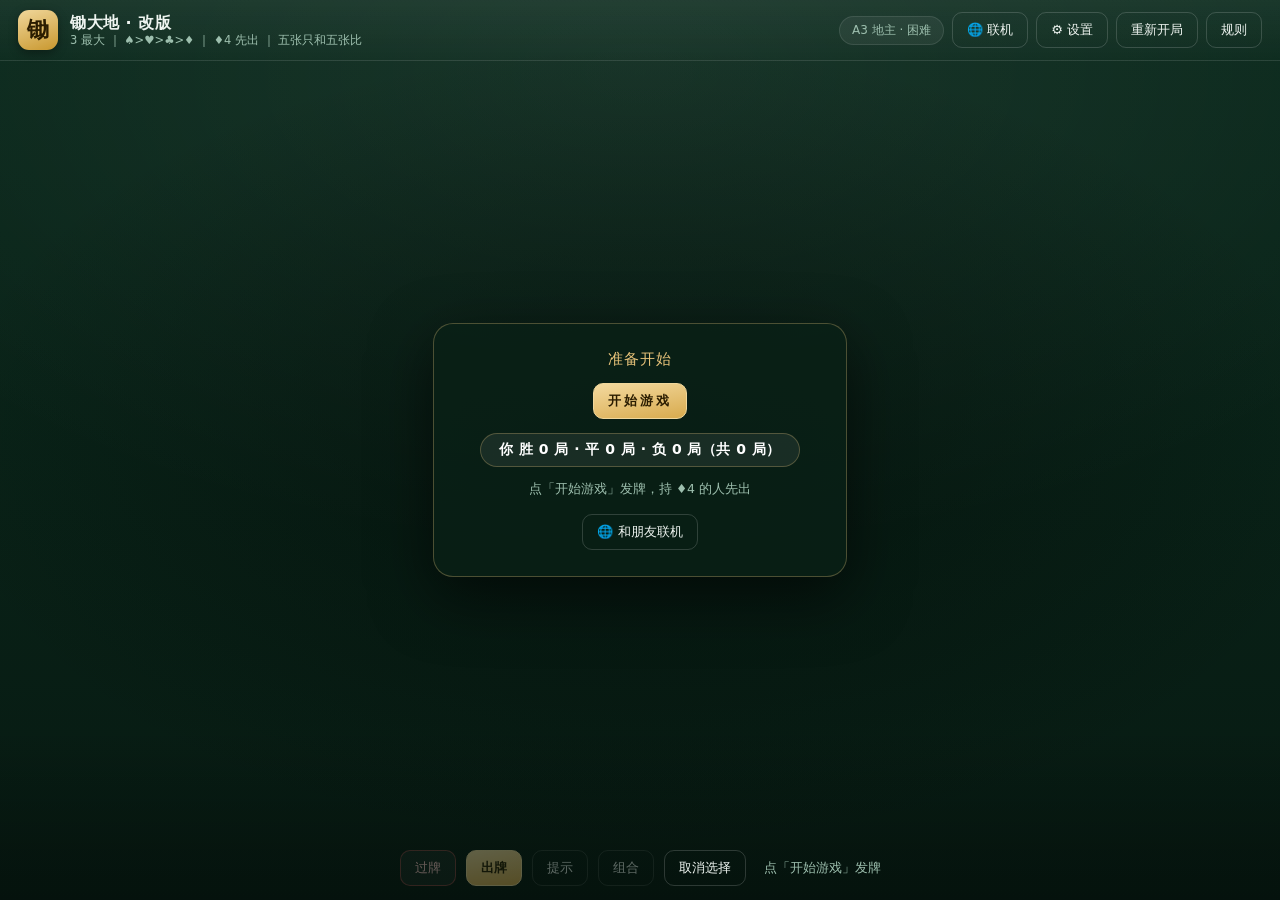
==== commit 49ff445f: "Online: flush compare order, seat/mode controls, non-A3 end rule cards: compare flushes by modified " ====
--- a/index.html
+++ b/index.html
@@ -55,7 +55,7 @@
 
     <!-- 你的座位：下方正中 -->
     <section class="seat seat-me" id="seat-me">
-      <div class="pname">
+      <div class="pname" id="mySeatName">
         <span class="dot"></span>
         <span>你</span>
         <span class="pc" id="myCountInline">13 张</span>
@@ -67,7 +67,7 @@
 
   <!-- 我的区域 -->
   <footer class="me">
-    <div class="me-head">
+    <div class="me-head" id="meHead">
       <span class="me-name">你的手牌</span>
       <span class="me-count" id="myCount">13 张</span>
       <span class="badge" id="myBadge" hidden>报牌！</span>
@@ -96,7 +96,7 @@
       <button id="btnStart" class="btn primary start-btn">开始游戏</button>
       <p class="start-record" id="startRecord">你 赢 0 局 · 输 0 局（共 0 局）</p>
       <p class="start-hint" id="startHint">点「开始游戏」发牌，持 ♦4 的人先出</p>
-      <button id="btnNetEntry" class="btn ghost net-entry">🌐 和朋友联机（异地也能玩）</button>
+      <button id="btnNetEntry" class="btn ghost net-entry">🌐 和朋友联机</button>
     </div>
   </div>
 
@@ -106,11 +106,7 @@
 <div class="overlay" id="lobbyOverlay" hidden>
   <div class="dialog">
     <h2>和朋友联机</h2>
-    <p class="lobby-lead">
-      不需要服务器：开房的那台设备就是「房主」，其他人通过 WebRTC 直连它。<br>
-      <b>不在同一个网络也能玩</b>——各自的手机连一下公共信令服务器完成牵线，
-      之后牌局数据就在两台手机之间直接传。同一个 Wi-Fi 下只是更快一点。
-    </p>
+    <p class="lobby-lead">开房的那台设备就是「房主」，其他人直连它，<b>异地也能玩</b>。</p>
 
     <div class="lobby-name-row">
       <span class="lobby-label">你的昵称</span>
@@ -121,7 +117,7 @@
     <div class="lobby-cols">
       <div class="lobby-col">
         <h3>开一个房</h3>
-        <p class="lobby-note">你来当房主。房主也是玩家，不用额外挂一台设备。</p>
+        <p class="lobby-note">你来当房主，同时也是玩家。</p>
         <button id="btnHost" class="btn primary">开房</button>
       </div>
       <div class="lobby-col">
@@ -154,16 +150,10 @@
       <details class="lobby-diag">
         <summary>连不上？看这里</summary>
         <p class="lobby-note">
-          如果点了「加入」一直没反应，先看下面这段轨迹最后一行停在哪。
-          另外可以打开 <a id="diagLink" href="diag.html" target="_blank">联机自检</a>
-          跑一遍，它会检查信令、STUN、TURN 和局域网候选是否正常。
+          点了「加入」没反应：看下面轨迹最后一行停在哪，或跑一遍 <a id="diagLink" href="diag.html" target="_blank">联机自检</a>。
         </p>
         <p class="lobby-note">
-          最常见的两种连不上：<br>
-          ① <b>路由器开了 AP 隔离</b>（公共 Wi-Fi、酒店、部分 mesh 路由常见）——
-             同一个 Wi-Fi 下设备之间也被禁止互通。换个热点或换网络。<br>
-          ② <b>网络封了 UDP</b>（校园网 / 公司网）—— 已配 443/TCP 的 TURN 中继兜底，
-             但若仍失败，换成手机流量试。
+          常见原因：① <b>路由器开了 AP 隔离</b>——换个热点；② <b>网络封了 UDP</b>——换成手机流量。
         </p>
         <div class="dialog-actions">
           <button id="btnCopyDiag" class="btn ghost small">复制诊断文本</button>
@@ -173,17 +163,18 @@
     </div>
 
     <div class="set-list lobby-config">
-      <div class="set-row">
+      <div class="set-row host-only">
         <div class="set-label">
           <b>游戏人数</b>
-          <small>座位数由房主决定。人没坐满时空位交给电脑；
-                 3 人局 52 张按 17 张发、余下 1 张随机补给其中一人</small>
+          <small>房主决定；空位由电脑补上，人数不能少于已在座的人</small>
         </div>
         <div class="segmented" id="segMode">
           <button class="seg" data-value="3">3 人</button>
           <button class="seg" data-value="4">4 人</button>
         </div>
       </div>
+      <!-- 客户端看到的只读摘要：让每个人都知道这一局按什么规则打 -->
+      <p class="set-note lobby-readonly" id="lobbyReadonly" hidden></p>
     </div>
   </div>
 </div>
@@ -192,13 +183,15 @@
 <div class="overlay" id="settingsOverlay" hidden>
   <div class="dialog">
     <h2>设置</h2>
+    <p class="set-note host-only-note" id="settingsHostNote" hidden>
+      联机时，人数 / 玩法 / 难度 / 速度由房主决定；音效和灰显是你自己的偏好。
+    </p>
     <div class="set-list">
 
-      <div class="set-row">
+      <div class="set-row host-only">
         <div class="set-label">
           <b>游戏人数</b>
-          <small>3 人局：52 张按 17 张发，余下 1 张随机补给其中一人（18/17/17）；<br>
-                 A3 地主：4 人局，持 ♠A 与 ♠3 者暗中一队（找朋友）</small>
+          <small>3 人局 18/17/17；A3 地主：持 ♠A 与 ♠3 的人暗中一队（仅 4 人局）</small>
         </div>
         <div class="segmented" id="segPlayers">
           <button class="seg" data-value="3">3 人</button>
@@ -207,11 +200,10 @@
         </div>
       </div>
 
-      <div class="set-row">
+      <div class="set-row host-only">
         <div class="set-label">
           <b>非 A3 打到末游</b>
-          <small>仅对 3 人 / 4 人局生效（A3 地主不受影响）。打开后不再「头游即结束」，而是打到你的名次定下来：
-                你<b>头游</b>＝胜；你<b>第 2 名</b>＝平局；有<b>两名其他人先出完</b>（你最好只能第 3 名）＝负</small>
+          <small>头游＝胜、第 2 名平、其余负；联机多个真人时，等所有人都打完才收场</small>
         </div>
         <div class="segmented" id="segNonA3ToLast">
           <button class="seg" data-value="off">关</button>
@@ -219,10 +211,10 @@
         </div>
       </div>
 
-      <div class="set-row">
+      <div class="set-row host-only">
         <div class="set-label">
           <b>电脑难度</b>
-          <small>简单=贪心；普通=记牌+手牌结构+该不该压；困难=ISMCTS 搜索（更强但更慢）</small>
+          <small>简单＝贪心；普通＝记牌＋判断；困难＝搜索（更强更慢）</small>
         </div>
         <div class="segmented" id="segDifficulty">
           <button class="seg" data-value="easy">简单</button>
@@ -231,10 +223,10 @@
         </div>
       </div>
 
-      <div class="set-row">
+      <div class="set-row host-only">
         <div class="set-label">
           <b>电脑思考速度</b>
-          <small>每步目标时长：慢 1200 / 普通 800 / 快 400 ms。先算再补时，算得慢就不再等</small>
+          <small>每步思考时长：慢 / 普通 / 快</small>
         </div>
         <div class="segmented" id="segSpeed">
           <button class="seg" data-value="slow">慢</button>
@@ -246,10 +238,7 @@
       <div class="set-row">
         <div class="set-label">
           <b>标注不能出的牌</b>
-          <small>默认关闭：手牌不做任何提示。<b>选牌不设限</b>——想出哪几张就选哪几张，
-                点「出牌」时才判断合法性，不合法会在底部弹红色警告说明原因。<br>
-                打开后，当前不参与任何可出牌型的牌会被灰色蒙层压暗。这只是视觉提示，
-                压暗的牌照样能选、能出（牌面本身始终不透明）</small>
+          <small>打开后，当前出不掉的牌会灰色压暗（只是视觉提示，照样能选能出）</small>
         </div>
         <div class="segmented" id="segDimUnplayable">
           <button class="seg" data-value="off">不提示</button>
@@ -260,8 +249,7 @@
       <div class="set-row">
         <div class="set-label">
           <b>音效</b>
-          <small>选牌、出牌、轮到你了、报牌、胜负都有提示音。<br>
-                音效用 Web Audio 实时合成，不加载任何音频文件</small>
+          <small>选牌、出牌、轮到你、报牌、胜负的提示音</small>
         </div>
         <div class="segmented" id="segSound">
           <button class="seg" data-value="off">关</button>
@@ -273,8 +261,7 @@
 
     </div>
 
-    <p class="set-note">改动「游戏人数」会结束当前这局并回到开始界面（不自动发牌，要自己点正中的「开始游戏」）；
-      「以当前设置重新开局」同理，也是回到开始界面而不是直接开牌。其他设置立即生效，不会中断当前牌局。</p>
+    <p class="set-note">改动人数会结束当前局并回到开始界面；其他设置立即生效。</p>
 
     <div class="dialog-actions">
       <button id="btnApplyNew" class="btn ghost">以当前设置重新开局</button>
@@ -305,39 +292,32 @@
       <p class="rank-line">♠ 黑桃 &gt; ♥ 红桃 &gt; ♣ 梅花 &gt; ♦ 方块</p>
       <p>点数相同时比花色，所以 <b>♦4 是全场最小的牌</b>。</p>
       <h3>先出</h3>
-      <p>持有 <b>♦4</b> 的人先出牌，且<b>本局第一手必须包含 ♦4</b>（可以是单张、对子、三条或五张牌型里带它）。</p>
+      <p>持有 <b>♦4</b> 的人先出，且<b>第一手必须包含 ♦4</b>（单张 / 对子 / 三条 / 五张牌型均可）。</p>
       <h3>牌型</h3>
       <ul>
         <li><b>单张</b>、<b>对子</b>、<b>三条</b></li>
         <li><b>五张牌型</b>：同花顺 &gt; 四条 &gt; 葫芦 &gt; 同花 &gt; 顺子</li>
-        <li>四条指「四张同点 + 任意 1 张」（<b>四带一</b>），共五张；它<b>压得过葫芦</b>（三张同点 + 一对，即<b>三带二</b>），
-            四条带哪张脚牌都一样大</li>
-        <li><b>只能同张数互比</b>：五张牌型只能和五张比较。<br>
-            别人打三张，你不能用「三带二」之类的五张去压；单张、对子、三条也各自只和同张数比。</li>
-        <li>五张之中先比牌型级别，级别相同再比牌力；牌力也相同（比如双方都是 5-6-7-8-9）时，<b>比最大牌的花色</b>。</li>
+        <li>四条＝四张同点＋任意 1 张，压得过葫芦（三张同点＋一对）；脚牌不影响大小</li>
+        <li><b>只能同张数互比</b>：五张只和五张比，单张 / 对子 / 三条各自只和同张数比</li>
+        <li>五张先比级别，再比牌力；都相同（如都是 5-6-7-8-9）时<b>比最大牌的花色</b></li>
       </ul>
       <h3>顺子</h3>
       <p>按线性序列 <b>2 3 4 5 6 7 8 9 10 J Q K A</b> 取连续五张：</p>
       <ul>
         <li><b>最大顺子：10-J-Q-K-A</b></li>
         <li><b>最小顺子：A-2-3-4-5</b>（特例）</li>
-        <li>没有绕圈组合，所以 <code>J-Q-K-A-2</code>、<code>Q-K-A-2-3</code> 都不算顺子</li>
+        <li>无绕圈组合（<code>J-Q-K-A-2</code>、<code>Q-K-A-2-3</code> 不算顺子）</li>
         <li>同花顺同理。</li>
       </ul>
       <h3>出牌流程</h3>
-      <p>轮流出牌，压不过或不想出可以过牌。其余三家都过牌后，最后出牌的人重新领出任意牌型。先出完手牌者获胜。</p>
-      <p><b>选牌不设限</b>：手牌想出哪几张就选哪几张（暂时出不掉的也能选），
-        点 <b>出牌</b> 时才判断合不合法，不合法会在底部弹红色警告说明原因。</p>
-      <p>选牌可以<b>单击</b>，也可以<b>按住鼠标左键在牌上划过去</b>一次选一串：
-        从没选中的牌开始划 = 划过的全选中；从已选中的牌开始划 = 划过的全取消。</p>
+      <p>轮流出牌，压不过或不想出可过牌；其余三家都过牌后，最后出牌者重新领出。先出完手牌者获胜。</p>
+      <p>选牌不设限，点 <b>出牌</b> 时才判合法性（不合法会在底部弹红色提示）。可<b>单击</b>选单张，
+        也可<b>按住左键划过一串</b>牌批量选 / 取消。</p>
       <h3>捡牌（组合）</h3>
-      <p>选中几张牌后点 <b>组合</b>，这几张牌会一起挪到<b>手牌最右边</b>，其余牌保持原来的大小顺序，
-        同时<b>自动取消选中</b>（捡过去的牌会自己降下去），方便把打算留着的牌拎出来看。</p>
-      <p><b>别人出牌的时候也能选牌、用 组合</b>，只是这期间 出牌 / 过牌 / 提示 是禁用的。</p>
-      <p><b>没选牌时点 组合 = 恢复默认排序</b>；开新一局会自动恢复默认排序。</p>
+      <p>选中几张后点 <b>组合</b>，这些牌会挪到<b>手牌最右边</b>并取消选中，方便把要留的牌拎出来看。
+        没选牌时点 <b>组合</b> = 恢复默认排序。别人出牌时也能选牌 / 组合（但 出牌 / 过牌 / 提示 禁用）。</p>
       <h3>战绩（只记输赢局数）</h3>
-      <p>经典玩法：每局<b>头游赢 1 局</b>，其余各家各<b>输 1 局</b>；A3 地主按下面规则记<b>胜 / 平 / 负</b>。</p>
-      <p>开启设置里的「<b>非 A3 打到末游</b>」后：3 人 / 4 人局不再「头游即结束」，而是接着打到你的名次定下来——你<b>头游</b>＝胜，你<b>第 2 名</b>＝平，其余＝负（已有两名其他人先出完、你最好只能第 3 名时即判负收场）。此设置对 A3 地主无效。</p>
+      <p>经典玩法：每局<b>头游赢 1 局</b>，其余各输 1 局。开启「非 A3 打到末游」后改为按你的名次记：头游＝胜，第 2 名＝平，其余＝负。联机有多个真人时，要等<b>所有真人都打完</b>才收场，剩下的电脑位自动补名次。</p>
       <h3>A3 地主（找朋友）</h3>
       <ul>
         <li>仅 4 人局。发牌后，持 <b>♠A</b> 与持 <b>♠3</b> 的两人<b>暗中成一队</b>（地主队），另外两家为农民队。</li>
@@ -348,20 +328,12 @@
         <li>若 <b>一人独拿 ♠A♠3</b>：他第 1 名胜、第 2 名平、第 3/4 名负，其余三家为反方。</li>
         <li>电脑<b>会配合队友</b>（不顶队友、喂单张、抢回领出权后再喂），且只凭公开信息判断队友，<b>不会偷看</b>身份。</li>
       </ul>
-      <p>开始界面（正中的「开始游戏」按钮下面）随时能看到你自己的输赢局数；
-        每局结束的结算表只列各家<b>名次 / 剩余张数 / 剩余的具体牌</b>，下面一行是你的累计输赢局数。</p>
-      <p>战绩只保存在本次打开页面期间——刷新或关掉页面就重新从 0 开始算。</p>
+      <p>开始界面能看到你的累计输赢；战绩只在本次打开页面期间保存，刷新即清零。</p>
       <h3>联机（和朋友一起玩）</h3>
       <ul>
-        <li>点顶栏或开始界面的 <b>🌐 联机</b>：一个人「开房」拿到 4 位房间码，其他人输房间码加入。</li>
-        <li><b>不需要服务器</b>：开房的那台设备既是玩家也是「房主」，其他人通过 WebRTC 直连它。
-            <b>异地也能玩</b>，不必在同一个 Wi-Fi 下。</li>
-        <li>房主负责发牌、校验每个人的出牌、以及<b>替没坐满的座位打电脑</b>。</li>
-        <li><b>看不见别人的牌</b>：服务端只把「你自己的手牌 + 公开信息」发给你。
-            就算开浏览器的开发者工具，也只能看到自己那 13 张。</li>
-        <li>A3 地主的暗队身份同样保密：谁捏着 ♠A / ♠3，只有亮牌那一刻才会公开。</li>
-        <li>房间没坐满也能开：空座位由电脑补上；掉了线的人，房主会先替他打，重连回来接着玩。</li>
-        <li>房主把页面关掉，这一局就结束了。</li>
+        <li>点 <b>🌐 联机</b> 开房拿 4 位房间码，别人输码加入；开房设备即房主，直连、异地也能玩。</li>
+        <li>房主负责发牌、校验出牌，并代打空位；掉线由房主先顶，重连回来接着玩。</li>
+        <li><b>看不见别人的牌</b>：每人只收到自己的手牌 + 公开信息，A3 暗队身份同样保密。</li>
       </ul>
     </div>
     <div class="dialog-actions">
--- a/styles.css
+++ b/styles.css
@@ -221,6 +221,7 @@
   font-size: 12.5px;
   white-space: nowrap;
 }
+.pname[hidden] { display: none; }
 .pname.active {
   border-color: var(--gold);
   box-shadow: 0 0 0 2px rgba(232, 195, 122, .25), 0 0 16px rgba(232, 195, 122, .35);
@@ -420,6 +421,7 @@
   font-size: 13px; color: #cfe3d8;
   padding: 0 6px 2px;
 }
+.me-head[hidden] { display: none; }
 .me-name { font-weight: 700; color: #fff; }
 .me-count { color: #9dbfae; font-size: 12px; }
 .spacer { flex: 1; }
@@ -467,14 +469,16 @@
 .dialog h2 { margin: 0 0 14px; font-size: 20px; color: var(--gold); }
 .dialog-actions { display: flex; justify-content: flex-end; gap: 10px; margin-top: 18px; }
 
-/* 设置 / 规则面板：内容超出时仍可滚动，但不显示滚动条 */
+/* 设置 / 规则 / 联机面板：内容超出时仍可滚动，但不显示滚动条 */
 #settingsOverlay .dialog,
-#rulesOverlay .dialog {
+#rulesOverlay .dialog,
+#lobbyOverlay .dialog {
   scrollbar-width: none;        /* Firefox */
   -ms-overflow-style: none;     /* 旧版 Edge / IE */
 }
 #settingsOverlay .dialog::-webkit-scrollbar,
-#rulesOverlay .dialog::-webkit-scrollbar { width: 0; height: 0; display: none; }  /* Chrome / Safari / Edge */
+#rulesOverlay .dialog::-webkit-scrollbar,
+#lobbyOverlay .dialog::-webkit-scrollbar { width: 0; height: 0; display: none; }  /* Chrome / Safari / Edge */
 
 .result-body { font-size: 13.5px; }
 
@@ -521,6 +525,13 @@
   background: linear-gradient(170deg, #f3d99f, #d8ab4e);
   color: #2a1c00;
   font-weight: 700;
+}
+/* 联机候场：人数不够坐的选项灰掉、点不动（见 ui.js refreshModeAvailability） */
+.seg[disabled], .seg.is-disabled {
+  opacity: .35;
+  cursor: not-allowed;
+  pointer-events: none;
+  filter: grayscale(1);
 }
 
 .set-note {
@@ -870,3 +881,27 @@
   white-space: pre-wrap;
   word-break: break-all;
 }
+
+/* 联机角色可见性：只有房主能改的开关，客户端直接隐藏，
+   改成一句「本局规则」只读摘要（见 ui.js 的 applyRoleVisibility） */
+.host-only[hidden] { display: none !important; }
+.host-only-note {
+  margin: 0 0 12px;
+  padding: 9px 11px;
+  border-radius: 9px;
+  background: rgba(232, 195, 122, .1);
+  border: 1px solid rgba(232, 195, 122, .28);
+  font-size: 12px;
+  line-height: 1.6;
+  color: #d8c9a4;
+}
+.host-only-note[hidden] { display: none; }
+.lobby-readonly {
+  margin: 6px 0 0;
+  padding: 8px 10px;
+  border-radius: 9px;
+  background: rgba(255, 255, 255, .05);
+  font-size: 12px;
+  color: #cfe3d8;
+}
+.lobby-readonly[hidden] { display: none; }
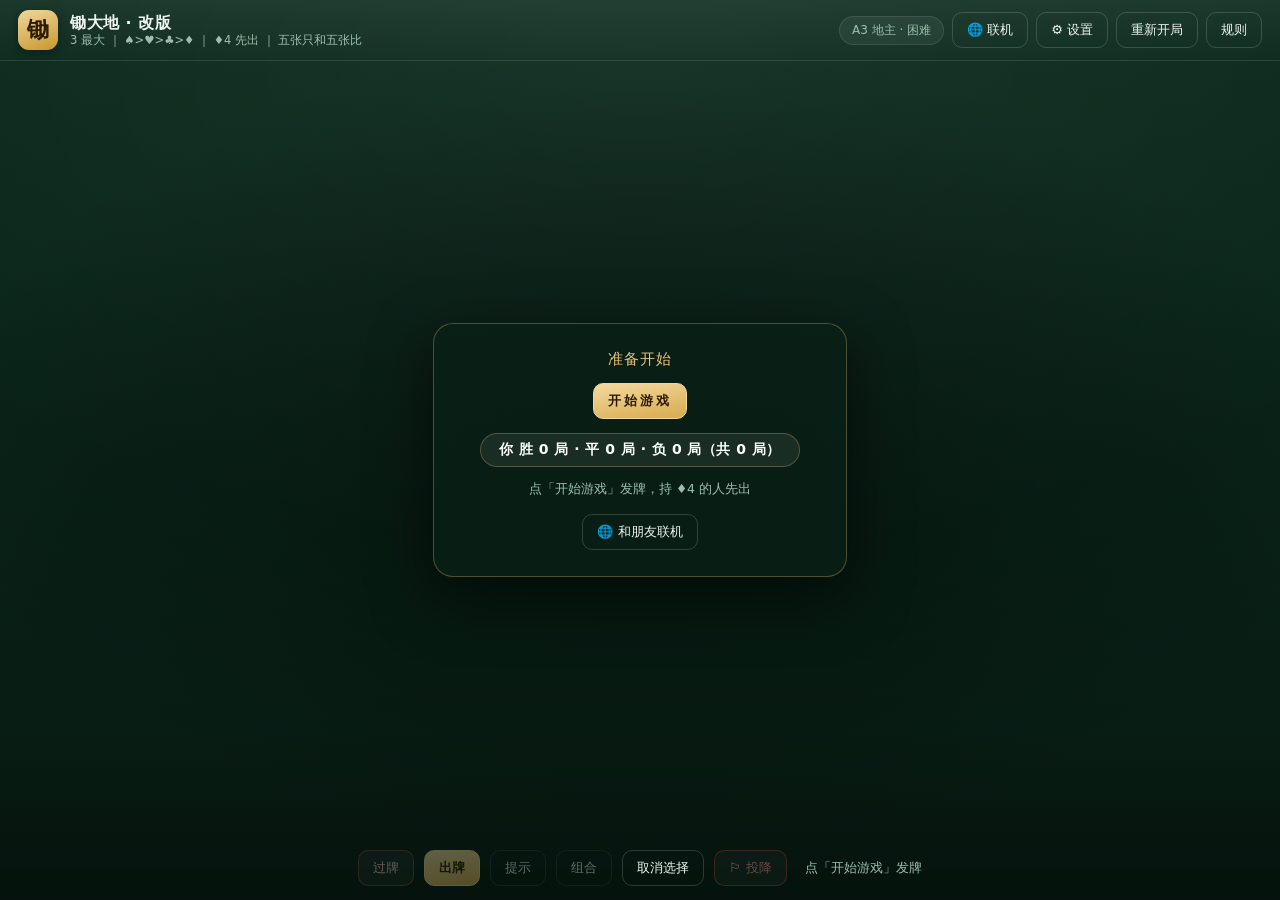
==== commit 058c05fe: "Add surrender (投降): instant last place, host-authoritative online, hide surrendered hands (v3.3) 单机随" ====
--- a/index.html
+++ b/index.html
@@ -4,7 +4,7 @@
 <meta charset="utf-8">
 <meta name="viewport" content="width=device-width, initial-scale=1, viewport-fit=cover">
 <title>锄大地 · 改版（3 最大）</title>
-<link rel="stylesheet" href="styles.css?v=12">
+<link rel="stylesheet" href="styles.css?v=3.3">
 </head>
 <body>
 
@@ -23,6 +23,8 @@
     <div class="topbar-tools">
       <span class="tool-hint" id="setupSummary">4 人 · 普通</span>
       <span class="net-status" id="netStatus" hidden></span>
+      <button id="btnResync" class="btn ghost" hidden
+              title="联机卡住 / 没弹结算时点一下：把画面重新对齐到房主当前的局面">↻ 同步</button>
       <button id="btnNet" class="btn ghost">🌐 联机</button>
       <button id="btnSettings" class="btn ghost">⚙ 设置</button>
       <button id="btnNew" class="btn ghost"
@@ -84,6 +86,8 @@
       <button id="btnGroup" class="btn ghost"
               title="捡牌：把选中的牌一起挪到手牌最右边并取消选中（别人出牌时也能用）；没选牌时点一下恢复默认排序">组合</button>
       <button id="btnClear" class="btn ghost">取消选择</button>
+      <button id="btnSurrender" class="btn danger"
+              title="认输：本局直接判为末游（最后一名）">🏳 投降</button>
       <span class="sel-info" id="selInfo">请选择要出的牌</span>
     </div>
   </footer>
@@ -262,10 +266,23 @@
     </div>
 
     <p class="set-note">改动人数会结束当前局并回到开始界面；其他设置立即生效。</p>
+    <p class="set-version">当前版本 <b id="appVersion">…</b><span class="set-version-hint">　（若与最新版本不符，按 Ctrl + F5 强制刷新）</span></p>
 
     <div class="dialog-actions">
       <button id="btnApplyNew" class="btn ghost">以当前设置重新开局</button>
       <button id="btnCloseSettings" class="btn primary">完成</button>
+    </div>
+  </div>
+</div>
+
+<!-- 投降确认浮层 -->
+<div class="overlay" id="surrenderOverlay" hidden>
+  <div class="dialog">
+    <h2>确定投降？</h2>
+    <p class="set-note">投降后本局你直接判为 <b>末游（最后一名）</b>，这局按规则结算 / 结束。确定要投降吗？</p>
+    <div class="dialog-actions">
+      <button id="btnSurrenderCancel" class="btn ghost">再想想</button>
+      <button id="btnSurrenderConfirm" class="btn danger">确定投降</button>
     </div>
   </div>
 </div>
@@ -290,7 +307,7 @@
       <p class="rank-line">3 &gt; 2 &gt; A &gt; K &gt; Q &gt; J &gt; 10 &gt; 9 &gt; 8 &gt; 7 &gt; 6 &gt; 5 &gt; 4</p>
       <h3>花色大小</h3>
       <p class="rank-line">♠ 黑桃 &gt; ♥ 红桃 &gt; ♣ 梅花 &gt; ♦ 方块</p>
-      <p>点数相同时比花色，所以 <b>♦4 是全场最小的牌</b>。</p>
+      <p><b>单张 / 对子 / 三条</b>：点数相同时比花色，所以 <b>♦4 是全场最小的牌</b>。</p>
       <h3>先出</h3>
       <p>持有 <b>♦4</b> 的人先出，且<b>第一手必须包含 ♦4</b>（单张 / 对子 / 三条 / 五张牌型均可）。</p>
       <h3>牌型</h3>
@@ -299,7 +316,9 @@
         <li><b>五张牌型</b>：同花顺 &gt; 四条 &gt; 葫芦 &gt; 同花 &gt; 顺子</li>
         <li>四条＝四张同点＋任意 1 张，压得过葫芦（三张同点＋一对）；脚牌不影响大小</li>
         <li><b>只能同张数互比</b>：五张只和五张比，单张 / 对子 / 三条各自只和同张数比</li>
-        <li>五张先比级别，再比牌力；都相同（如都是 5-6-7-8-9）时<b>比最大牌的花色</b></li>
+        <li>五张先比级别（同花顺 &gt; 四条 &gt; 葫芦 &gt; 同花 &gt; 顺子）</li>
+        <li><b>同花比同花</b>：先比<b>花色</b>（♠&gt;♥&gt;♣&gt;♦）；花色相同再比<b>最大牌的点数</b>（3 最大），最大牌相同再逐张比下去</li>
+        <li><b>顺子 / 同花顺比大小</b>：先比<b>顺子大小</b>，顺子相同再比<b>花色</b>（如 ♦9-10-J-Q-K 压得过 ♠3-4-5-6-7）</li>
       </ul>
       <h3>顺子</h3>
       <p>按线性序列 <b>2 3 4 5 6 7 8 9 10 J Q K A</b> 取连续五张：</p>
@@ -354,20 +373,20 @@
 </div>
 
 <!-- 联机依赖：PeerJS（已 vendor 到本地，不依赖 CDN） -->
-<script src="vendor/peerjs.min.js?v=12"></script>
-
-<script src="js/cards.js?v=12"></script>
-<script src="js/game.js?v=12"></script>
-<script src="js/determinize.js?v=12"></script>
-<script src="js/endgame.js?v=12"></script>
-<script src="js/mcts.js?v=12"></script>
-<script src="js/ai.js?v=12"></script>
-<script src="js/sound.js?v=12"></script>
+<script src="vendor/peerjs.min.js?v=3.3"></script>
+
+<script src="js/cards.js?v=3.3"></script>
+<script src="js/game.js?v=3.3"></script>
+<script src="js/determinize.js?v=3.3"></script>
+<script src="js/endgame.js?v=3.3"></script>
+<script src="js/mcts.js?v=3.3"></script>
+<script src="js/ai.js?v=3.3"></script>
+<script src="js/sound.js?v=3.3"></script>
 <!-- 联机三层：裁剪视图 → 传输 → 权威房间。必须在 ui.js 之前加载 -->
-<script src="js/protocol.js?v=12"></script>
-<script src="js/net.js?v=12"></script>
-<script src="js/room.js?v=12"></script>
-<script src="js/ui.js?v=12"></script>
-<script src="js/orientation.js?v=12"></script>
+<script src="js/protocol.js?v=3.3"></script>
+<script src="js/net.js?v=3.3"></script>
+<script src="js/room.js?v=3.3"></script>
+<script src="js/ui.js?v=3.3"></script>
+<script src="js/orientation.js?v=3.3"></script>
 </body>
 </html>
--- a/styles.css
+++ b/styles.css
@@ -70,6 +70,15 @@
   letter-spacing: 3px;
   padding: 15px 46px;
   border-radius: 14px;
+}
+/* 客户端等房主时「开始游戏」是禁用的：默认 .btn:disabled 会淡到几乎看不见，
+   这里让它仍可读、但明显不可点，文案是「等待房主开始游戏…」 */
+.start-btn:disabled {
+  opacity: 1;
+  background: rgba(232, 195, 122, .10);
+  color: #cfe3d7;
+  border-color: rgba(232, 195, 122, .28);
+  cursor: default;
 }
 .start-hint { margin: 0; font-size: 12.5px; color: #9dbfae; }
 /* 按钮下面那行：我的累计输赢局数 */
@@ -166,7 +175,17 @@
   color: #2a1c00;
   font-weight: 700;
 }
+/* primary 是金色渐变，hover 时应在「更亮的金色」上反馈。
+   ⚠️ 上面 .btn:hover:not(:disabled) 的优先级 (0,3,0) 高于 .btn.primary (0,2,0)，
+   不单独覆盖的话，hover 会把金色背景盖成半透明白底、只剩金边——
+   在深色牌桌上就是「能出牌、却变成带边框的灰色」。这条优先级更高，压住它。 */
+.btn.primary:hover:not(:disabled) {
+  background: linear-gradient(170deg, #f9edc6, #e2bc62);
+  border-color: #fff3d0;
+}
 .btn.pass { border-color: rgba(224, 91, 91, .5); color: #ffc9c9; }
+.btn.danger { border-color: rgba(224, 91, 91, .6); color: #ff9d9d; }
+.btn.danger:hover:not(:disabled) { background: rgba(224, 91, 91, .18); border-color: rgba(255, 132, 132, .8); }
 .btn.ghost { background: transparent; }
 
 /* ---------------- 牌桌 ----------------
@@ -540,6 +559,15 @@
   margin: 14px 0 0;
   line-height: 1.6;
 }
+/* 设置面板底部的版本号：一眼看出当前打开的是哪一版 */
+.set-version {
+  font-size: 12px;
+  color: #9dbfae;
+  margin: 6px 0 0;
+  letter-spacing: .3px;
+}
+.set-version b { color: var(--gold); font-weight: 700; }
+.set-version-hint { opacity: .7; }
 .result-table { width: 100%; border-collapse: collapse; margin-top: 6px; }
 /* 表头和内容一律左对齐 */
 .result-table th, .result-table td { padding: 7px 8px; text-align: left; border-bottom: 1px solid rgba(255, 255, 255, .08); }
